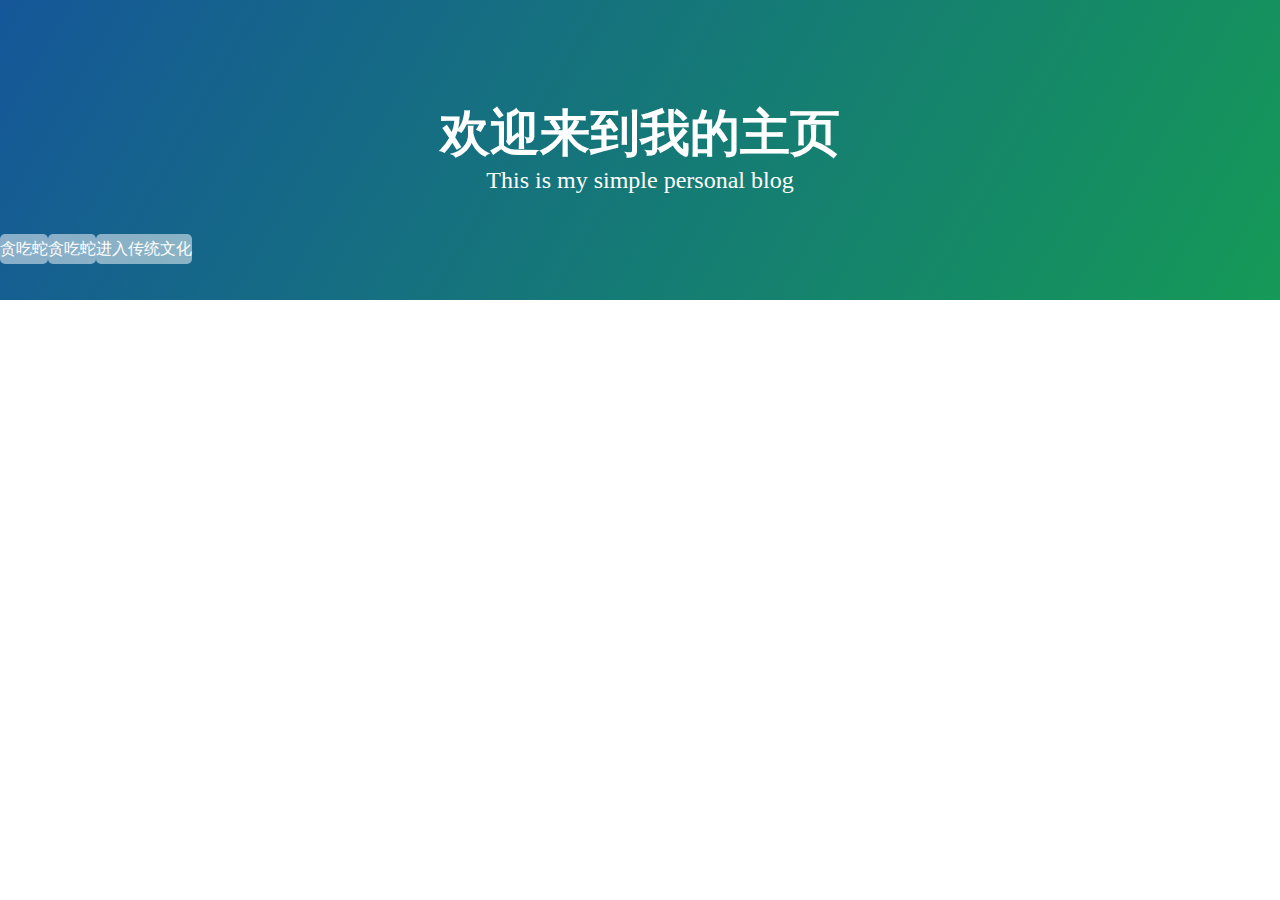
==== index.html @ 999959d4 "Update index.html" ====
<!DOCTYPE html>
<html lang="en">
<head>
    <meta charset="UTF-8">
    <link rel="shortcut icon" href="images/my.ico">
    <title>Title</title>
    <style>
        *{
            margin: 0;
            padding: 0;
        }
        header{
            width: 100%;
            height: 300px;
            color: #fff;
            overflow: hidden;
            text-align: center;
            padding-top: 100px;
            box-sizing: border-box;
            background: linear-gradient(120deg, #155799, #159957);
        }
        h1{
            text-align: center;
            font-size: 50px;
        }
        p{
            font-size: 24px;
        }
        .link_con{
            margin: 20px auto;
        }
        a{
            display: block;
            width: auto;
            height: 30px;
            float: left;
            padding: auto 10px;
            text-decoration: none;
            color: #fff;
            border-radius:5px;
            line-height: 30px;
            margin: 20px auto 0;
            background-color: rgba(255,255,255,0.5);
        }
    </style>
</head>
<body>
<header>
    <h1>欢迎来到我的主页</h1>
    <p>This is my simple personal blog</p>
    <div class="link_con">
        <a href="project/page_01.html">贪吃蛇</a>
        <a href="project/traditional/page_01.html">贪吃蛇</a>
        <a href="project/traditional/html/inedx.html">进入传统文化</a>
    </div>
</header>
</body>
</html>
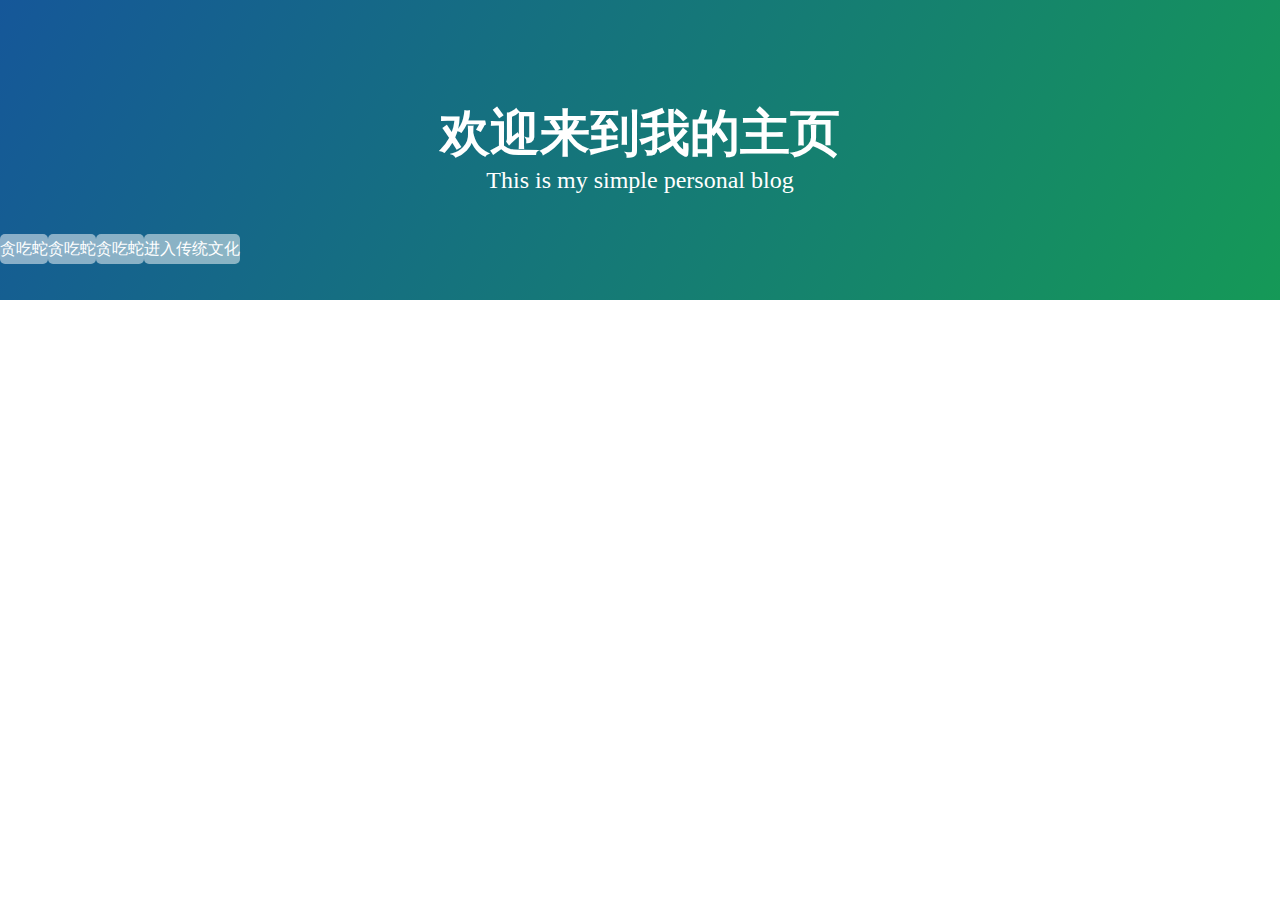
==== commit 0710d7da: "Update index.html" ====
--- a/index.html
+++ b/index.html
@@ -51,7 +51,8 @@
     <div class="link_con">
         <a href="project/page_01.html">贪吃蛇</a>
         <a href="project/traditional/page_01.html">贪吃蛇</a>
-        <a href="project/traditional/html/inedx.html">进入传统文化</a>
+        <a href="project/traditional/html/page_01.html">贪吃蛇</a>
+        <a href="project/traditional/html/index.html">进入传统文化</a>
     </div>
 </header>
 </body>
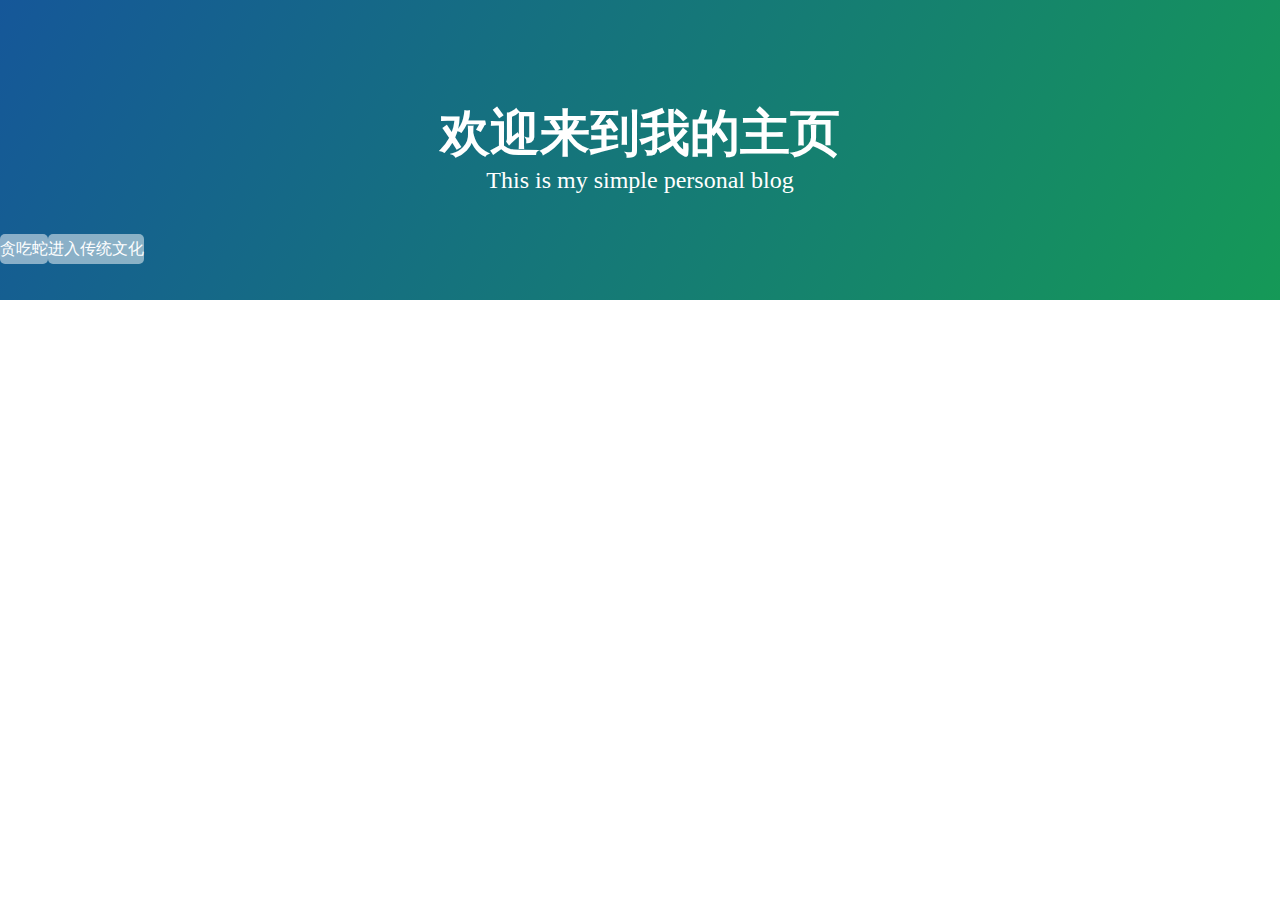
==== commit 884f1bc1: "Update index.html" ====
--- a/index.html
+++ b/index.html
@@ -50,8 +50,6 @@
     <p>This is my simple personal blog</p>
     <div class="link_con">
         <a href="project/page_01.html">贪吃蛇</a>
-        <a href="project/traditional/page_01.html">贪吃蛇</a>
-        <a href="project/traditional/html/page_01.html">贪吃蛇</a>
         <a href="project/traditional/html/index.html">进入传统文化</a>
     </div>
 </header>
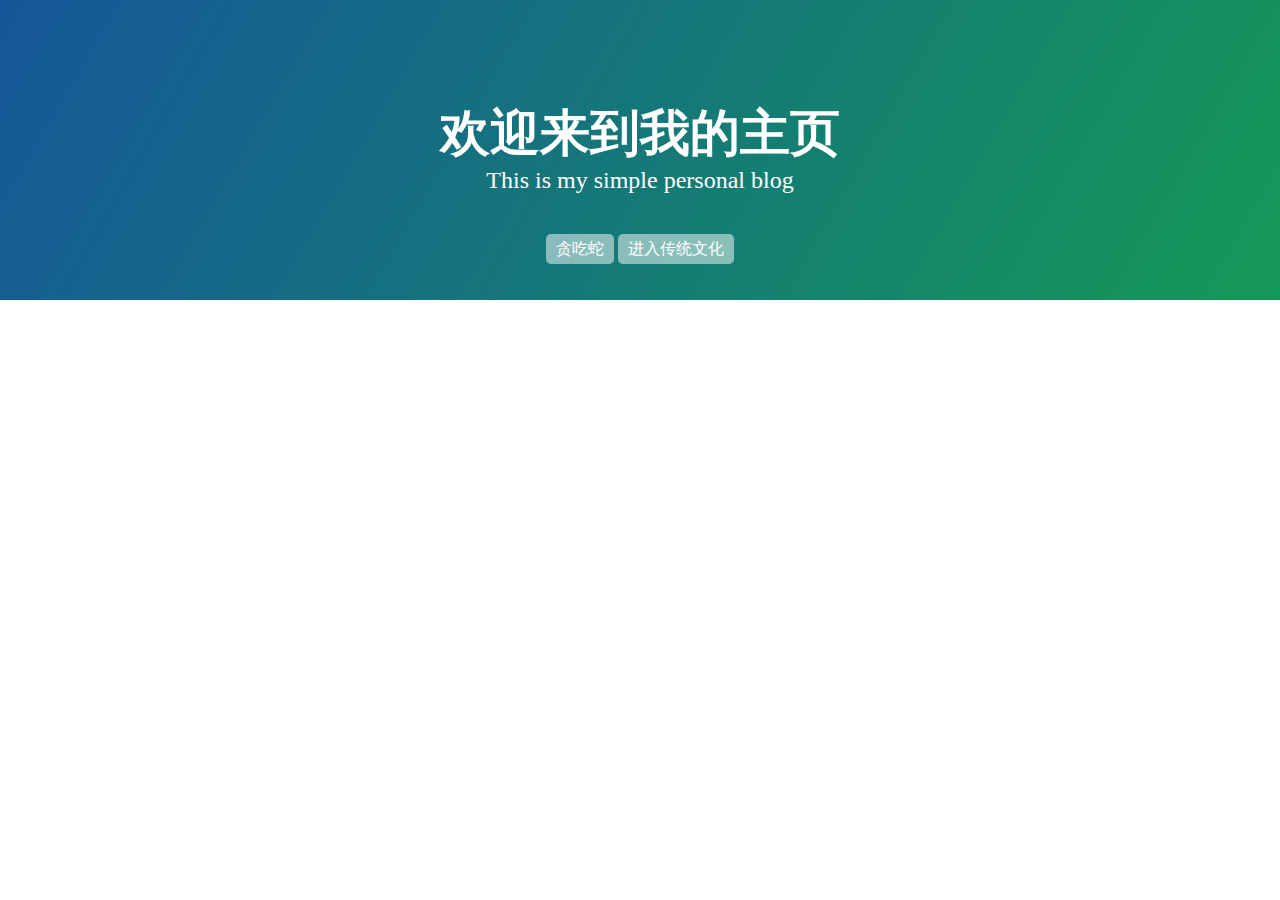
==== commit 834a88d5: "Update index.html" ====
--- a/index.html
+++ b/index.html
@@ -27,14 +27,14 @@
             font-size: 24px;
         }
         .link_con{
+            width: 100%;
             margin: 20px auto;
         }
         a{
-            display: block;
+            display: inline-block;
             width: auto;
             height: 30px;
-            float: left;
-            padding: auto 10px;
+            padding: 0 10px;
             text-decoration: none;
             color: #fff;
             border-radius:5px;
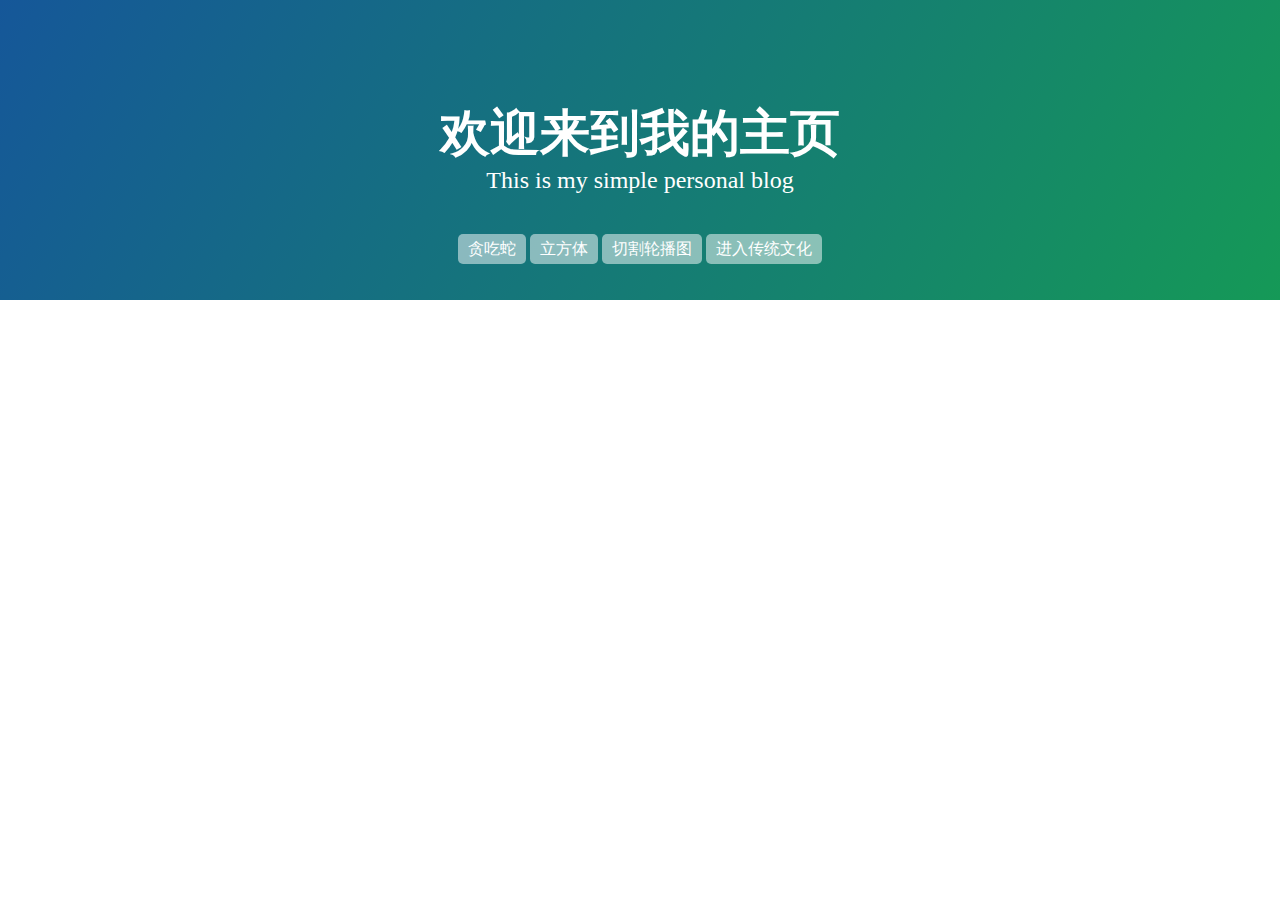
==== commit 8c426f2f: "Update index.html" ====
--- a/index.html
+++ b/index.html
@@ -50,6 +50,8 @@
     <p>This is my simple personal blog</p>
     <div class="link_con">
         <a href="project/page_01.html">贪吃蛇</a>
+        <a href="project/littleExamples/html/html5-立方体.html">立方体</a>
+        <a href="project/littleExamples/html/html5-切割轮播图.html">切割轮播图</a>
         <a href="project/traditional/html/index.html">进入传统文化</a>
     </div>
 </header>
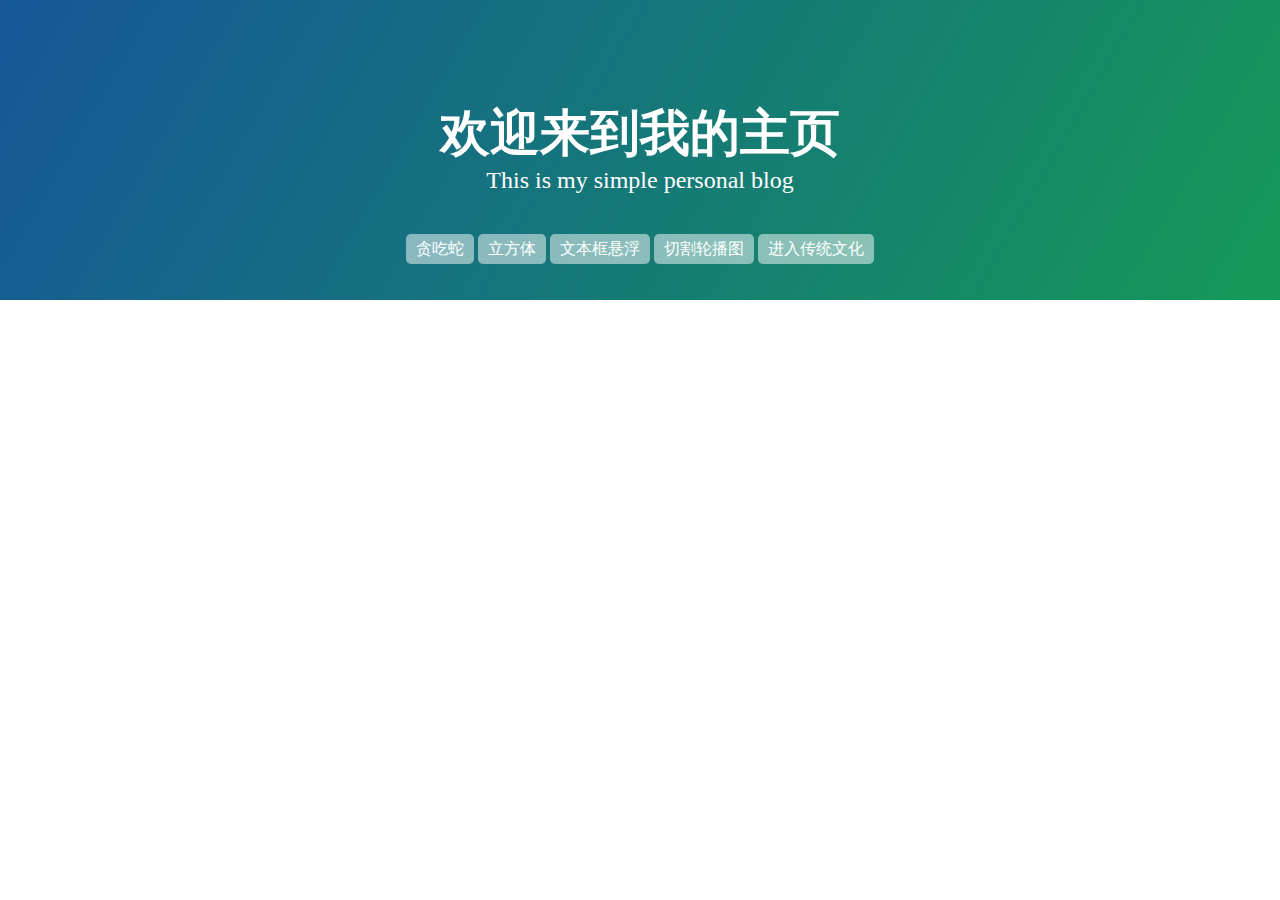
==== commit 4c715e16: "Update index.html" ====
--- a/index.html
+++ b/index.html
@@ -51,6 +51,7 @@
     <div class="link_con">
         <a href="project/page_01.html">贪吃蛇</a>
         <a href="project/littleExamples/html/html5-立方体.html">立方体</a>
+        <a href="project/littleExamples/html/Text_Suspension.html">文本框悬浮</a>
         <a href="project/littleExamples/html/html5-切割轮播图.html">切割轮播图</a>
         <a href="project/traditional/html/index.html">进入传统文化</a>
     </div>
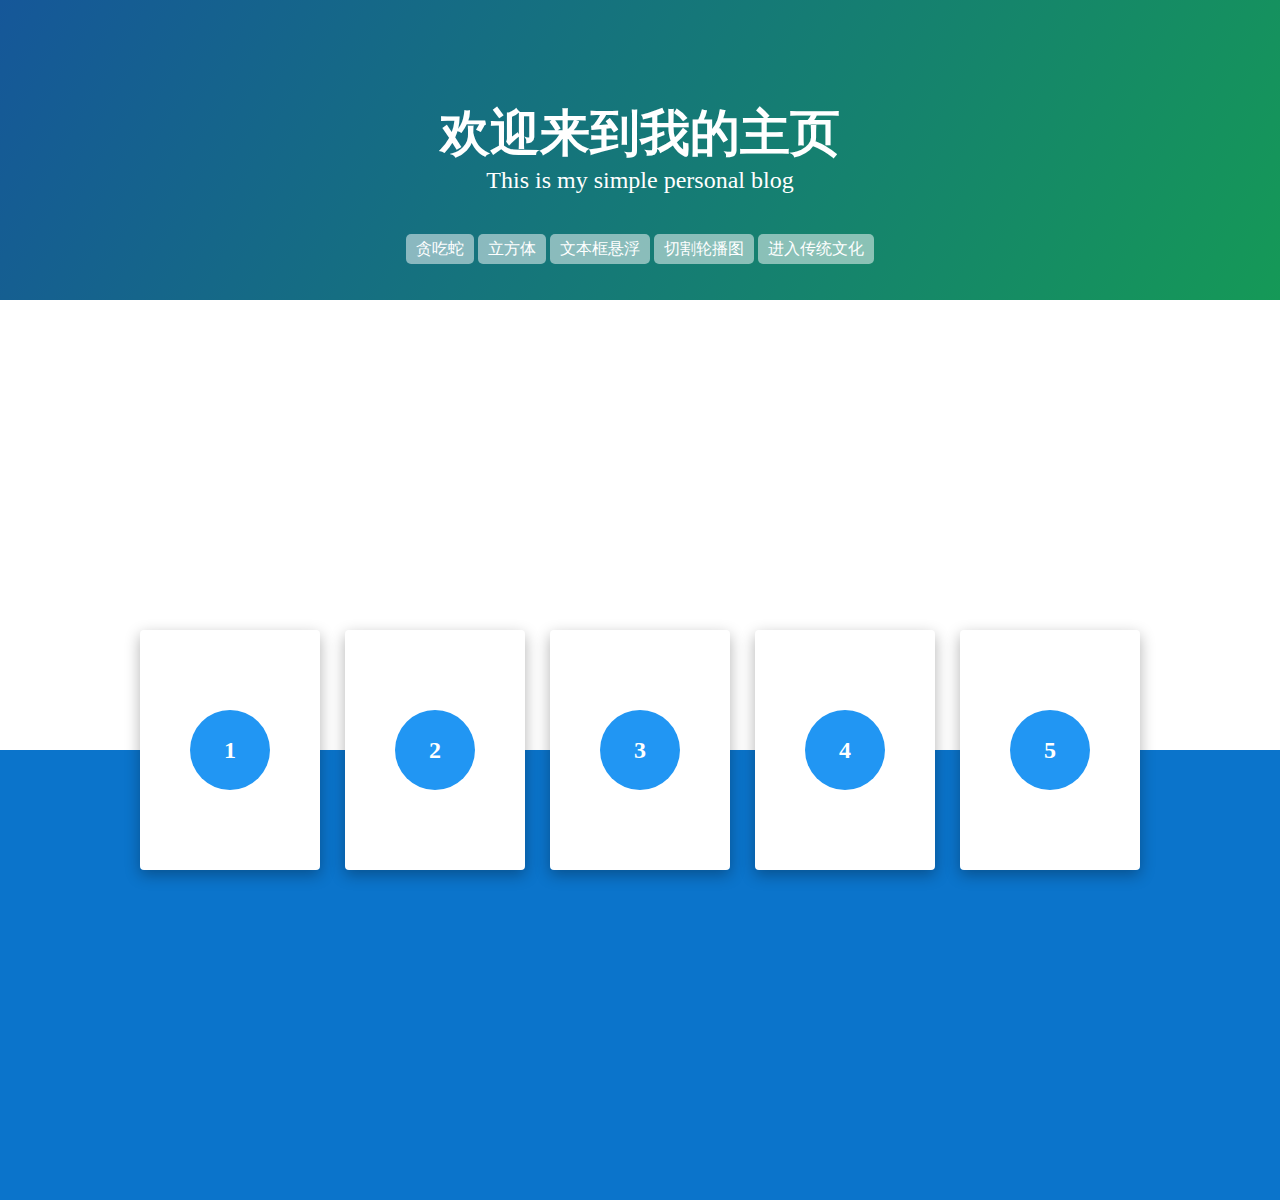
==== commit cc991998: "Update index.html" ====
--- a/index.html
+++ b/index.html
@@ -8,8 +8,9 @@
         *{
             margin: 0;
             padding: 0;
+            box-sizing: border-box;
         }
-        header{
+        .header{
             width: 100%;
             height: 300px;
             color: #fff;
@@ -42,10 +43,70 @@
             margin: 20px auto 0;
             background-color: rgba(255,255,255,0.5);
         }
+        .main{
+            display: flex;
+            justify-content: center;
+            align-items: center;
+            min-height: 100vh;
+            background: linear-gradient(0deg, #0b74cb 0%, #0b74cb 50%, #fff 50%, #fff 100%);
+        }
+        
+        
+        .container {
+            position: relative;
+            min-width: 1000px;
+            display: flex;
+            justify-content: space-between;
+            flex-wrap: nowrap;
+            transform-style: preserve-3d;
+        }
+
+        .container .card {
+            /*position: relative;*/
+            width: 180px;
+            height: 240px;
+            background-color: #fff;
+            /*margin: 0 10px;*/
+            display: flex;
+            justify-content: center;
+            align-items: center;
+            border-radius: 4px;
+            box-shadow: 0 5px 15px rgba(0, 0, 0, 0.3);
+            transition: 0.5s;
+            overflow: hidden;
+
+            transform-style: preserve-3d;
+        }
+
+        .container:hover .card{
+            transform: perspective(500px) rotateY(30deg);
+        }
+        .container .card:hover{
+            transform: perspective(500px) rotateY(0deg);
+        }
+        .container .card:hover ~ .card{  /*选择当前hover元素后面的所有兄弟元素*/
+            transform: perspective(500px) rotateY(-30deg);
+        }
+        .container .card h2 {
+            width: 80px;
+            height: 80px;
+            line-height: 80px;
+            border-radius: 50%;
+            background-color: #2196f3;
+            text-align: center;
+            color: #fff;
+            transition: box-shadow 0.5s;
+        }
+
+        .container .card:hover h2{
+            color:#2196f3;
+            background-color: #fff;
+            box-shadow: 0 0 0 150px #2196f3;
+        }
     </style>
 </head>
 <body>
-<header>
+<div class="header">
     <h1>欢迎来到我的主页</h1>
     <p>This is my simple personal blog</p>
     <div class="link_con">
@@ -55,6 +116,25 @@
         <a href="project/littleExamples/html/html5-切割轮播图.html">切割轮播图</a>
         <a href="project/traditional/html/index.html">进入传统文化</a>
     </div>
-</header>
+</div>
+<div class="main">
+    <div class="container">
+        <div class="card">
+            <h2>1</h2>
+        </div>
+        <div class="card">
+            <h2>2</h2>
+        </div>
+        <div class="card">
+            <h2>3</h2>
+        </div>
+        <div class="card">
+            <h2>4</h2>
+        </div>
+        <div class="card">
+            <h2>5</h2>
+    </div>
+</div>    
+</div>
 </body>
 </html>
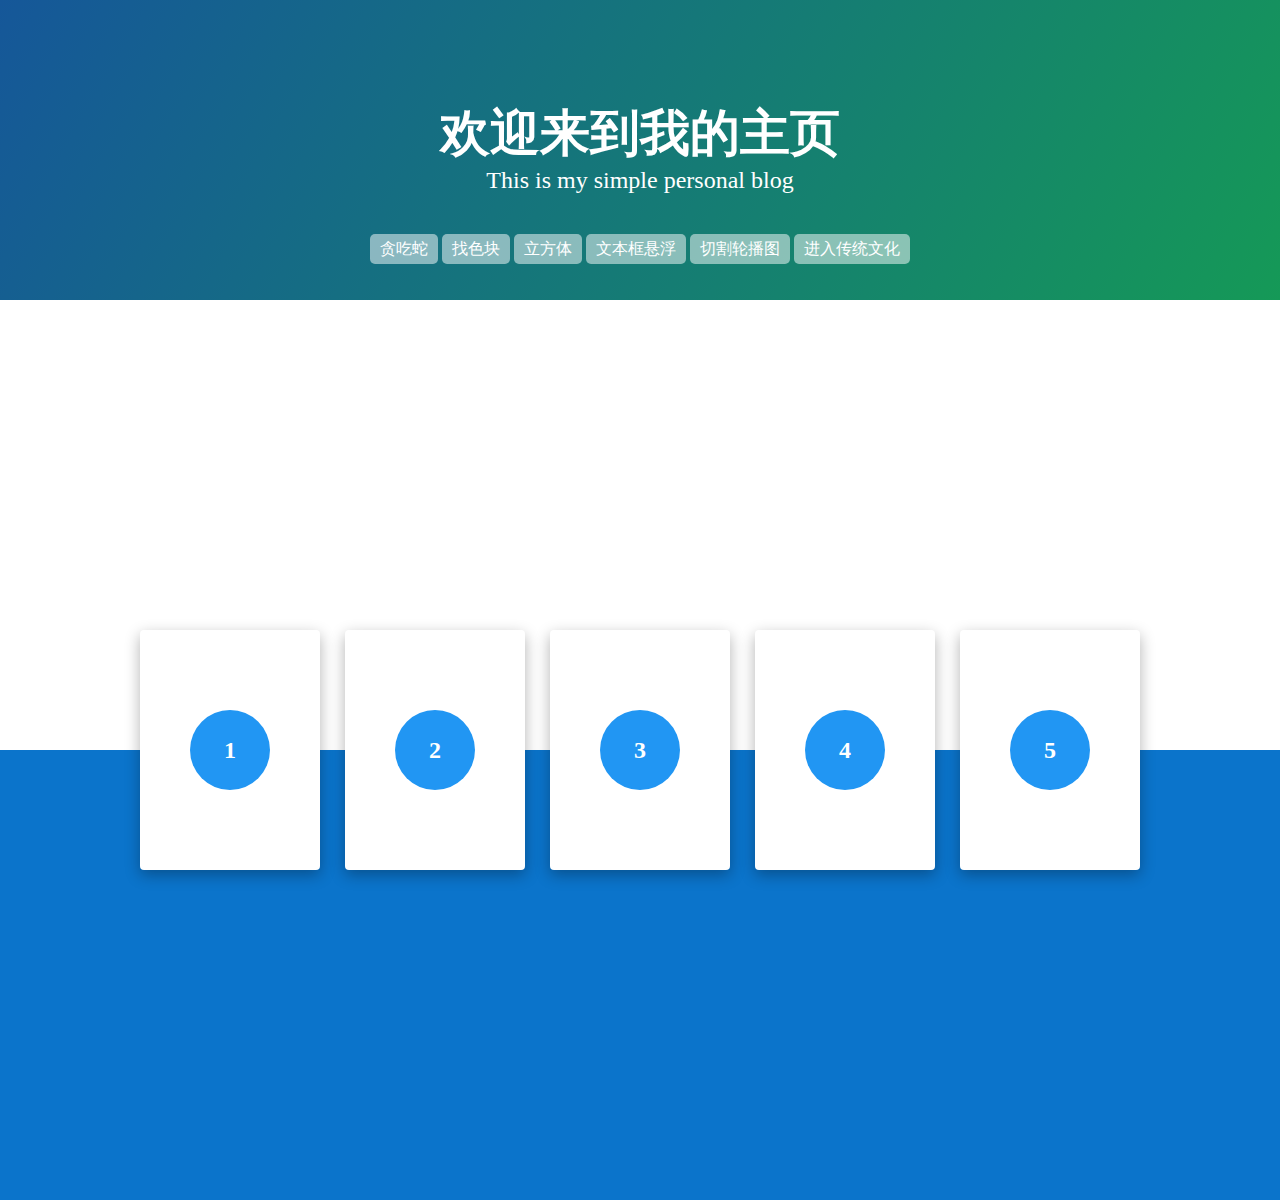
==== commit 01bd27c3: "Update index.html" ====
--- a/index.html
+++ b/index.html
@@ -111,6 +111,7 @@
     <p>This is my simple personal blog</p>
     <div class="link_con">
         <a href="project/page_01.html">贪吃蛇</a>
+        <a href="project/littleExamples/html/找色块.html">找色块</a>
         <a href="project/littleExamples/html/html5-立方体.html">立方体</a>
         <a href="project/littleExamples/html/Text_Suspension.html">文本框悬浮</a>
         <a href="project/littleExamples/html/html5-切割轮播图.html">切割轮播图</a>
